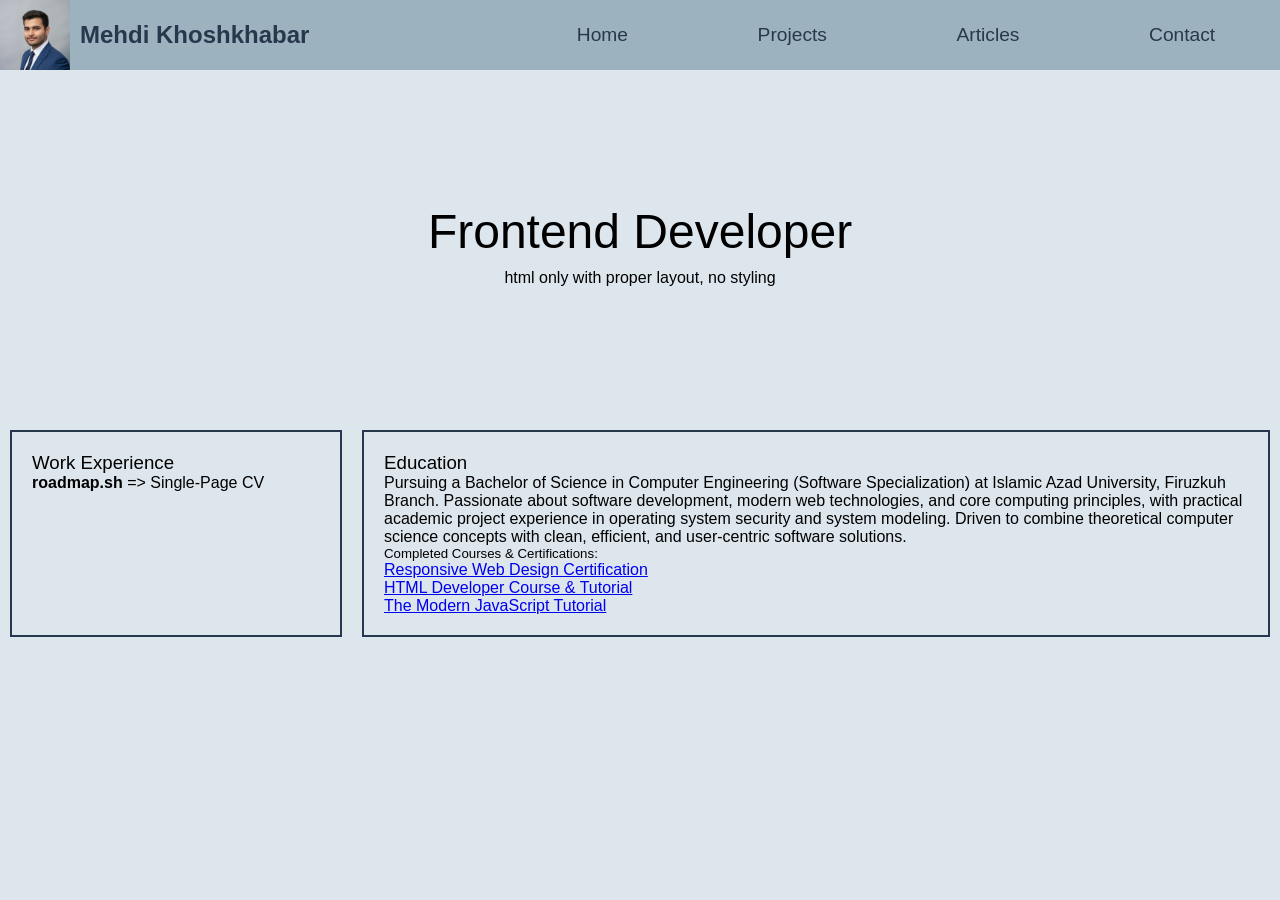
==== html/index.html @ 64f06d61 "Refactor layout structure by wrapping experience and education sections in a flex container for impr" ====
<!DOCTYPE html>
<html lang="en">

<head>
    <meta charset="UTF-8">
    <meta name="viewport" content="width=device-width, initial-scale=1.0">

    <!-- SEO -->
    <meta name="description"
        content="Official CV of Mehdi Khoshkhabar, Junior Front-End Developer. Explore my portfolio and get in touch.">
    <meta name="robots" content="index, follow, max-image-preview:large">
    <meta name="keywords"
        content="frontend developer, web developer, portfolio, mehdi khoshkhabar, front-end, javascript, html, css" />


    <!-- Open Graph / LinkedIn & Telegram Preview -->
    <meta property="og:type" content="profile">
    <meta property="og:title" content="Mehdi Khoshkhabar | Front-End Developer CV & Portfolio">
    <meta property="og:description"
        content="Front-End Developer specializing in JavaScript, HTML & CSS. Explore my interactive projects and technical skills.">
    <meta property="og:image" content="../assets/Mehdi Khoshkhabar.jpg" />

    <!-- Profile Metadata -->
    <meta property="profile:first_name" content="Mehdi">
    <meta property="profile:last_name" content="Khoshkhabar">

    <!-- favicon -->
    <link rel="icon" href="../assets/favicon.ico" sizes="any">
    <link rel="icon" href="../assets/favicon.svg" type="image/svg+xml">
    <link rel="apple-touch-icon" href="../assets/profile-icon.png">

    <meta name="author" content="Mehdi Khoshkhabar" />

    <link rel="stylesheet" href="../style/style.css">

    <title>Mehdi Khoshkhabar | Front-End Developer CV & Portfolio</title>
</head>

<body>
    <header>
        <img src="../assets/Mehdi Khoshkhabar.jpg" alt="Mehdi Khoshkhabar Profile" width="50">
        <b id="header-name">Mehdi Khoshkhabar</b>
        <nav>
            <ul>
                <li><a href="./index.html">Home</a></li>
                <li><a href="./projects.html">Projects</a></li>
                <li><a href="./articles.html">Articles</a></li>
                <li><a href="./contact.html">Contact</a></li>
            </ul>
        </nav>
    </header>

    <section id="hero">
        <h1>Frontend Developer</h1>
        <p>html only with proper layout, no styling</p>
    </section>

    <div class="home-body">
        <section id="experience" class="border">
            <h3>Work Experience</h3>
            <p>
                <b>roadmap.sh</b> => Single-Page CV
            </p>
        </section>

        <section id="education" class="border">
            <h3>Education</h3>
            <p>Pursuing a Bachelor of Science in Computer Engineering (Software Specialization) at Islamic Azad
                University,
                Firuzkuh Branch. Passionate about software development, modern web technologies, and core computing
                principles, with practical academic project experience in operating system security and system modeling.
                Driven to combine theoretical computer science concepts with clean, efficient, and user-centric software
                solutions.</p>

            <h5>Completed Courses & Certifications:</h5>
            <ul>
                <li><a href="https://www.freecodecamp.org/learn/2022/responsive-web-design/">Responsive Web Design
                        Certification</a></li>
                <li><a href="https://www.w3schools.com/html/default.asp">HTML Developer Course & Tutorial</a></li>
                <li><a href="https://javascript.info/">The Modern JavaScript Tutorial</a></li>
            </ul>
        </section>

    </div>

</body>

</html>
---- style/style.css ----
/* CSS Reset */

html {
  box-sizing: border-box;
  font-family: sans-serif;
}

body,
h1,
h2,
h3,
h4,
h5,
h6,
p,
ol,
ul {
  margin: 0;
  padding: 0;
  font-weight: normal;
}

ol,
ul {
  list-style: none;
}

header>img {
  min-width: 70px;
  min-height: 70px;
}

#header-name {
  margin-right: auto;
  margin-left: 10px;

  font-size: 1.5rem;
  color: #27374D;
}

html {
  background-color: #DDE6ED;
}

header {
  position: sticky;
  top: 0;

  width: 100%;
  height: 70px;

  background-color: #9DB2BF;

  display: flex;
  align-items: center;
}

nav {
  width: 60%;
}

nav>ul {
  height: inherit;

  min-width: 220px;

  display: flex;
  flex-direction: row;
  flex-wrap: nowrap;
  justify-content: space-around;
  align-items: center;

  font-size: 1.2rem;
}

#hero {
  margin: 50px auto;
}

nav>ul a:link,
nav>ul a:visited,
nav>ul a:active {
  text-decoration: none;
  color: #27374D;
}

nav>ul a:hover {
  color: #DDE6ED;
}

/* Hero Section */

#hero {
  height: 250px;

  display: flex;
  flex-direction: column;
  justify-content: center;
  align-items: center;
  gap: 10px;
}

#hero>h1 {
  font-size: 3rem;
}

.border {
  border: 2px solid #27374D
}

#education, #experience {
  padding: 20px;
  margin: 10px;
}

.home-body {
  display: flex;
}

#experience {
  flex: 1;
}

#education {
  flex: 3;
}
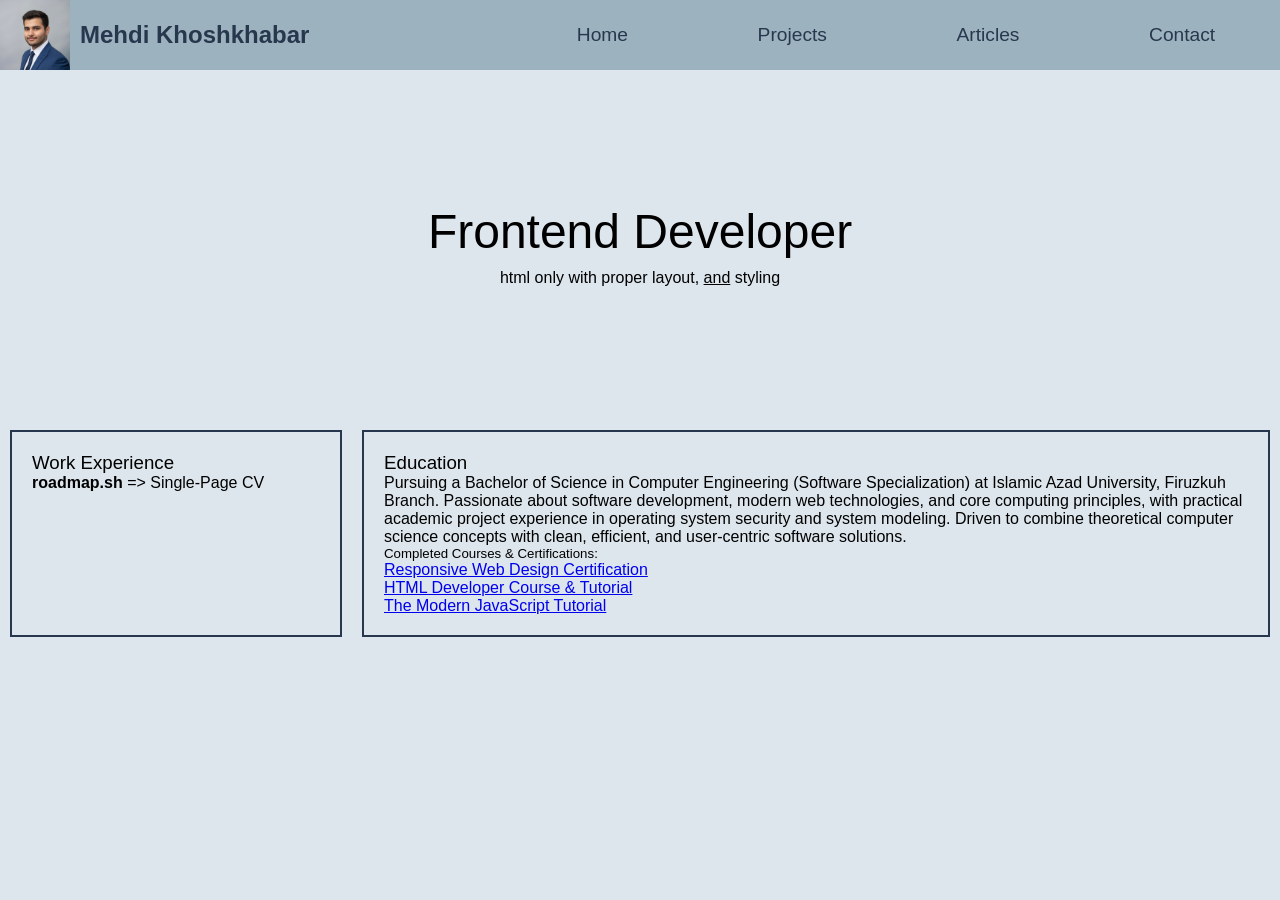
==== commit e6ecf474: "Update hero section text to include styling and add underline class for emphasis" ====
--- a/html/index.html
+++ b/html/index.html
@@ -52,7 +52,7 @@
 
     <section id="hero">
         <h1>Frontend Developer</h1>
-        <p>html only with proper layout, no styling</p>
+        <p>html only with proper layout, <span class="underline">and</span> styling</p>
     </section>
 
     <div class="home-body">
--- a/style/style.css
+++ b/style/style.css
@@ -123,4 +123,8 @@
 
 #education {
   flex: 3;
+}
+
+.underline {
+  text-decoration: underline;
 }
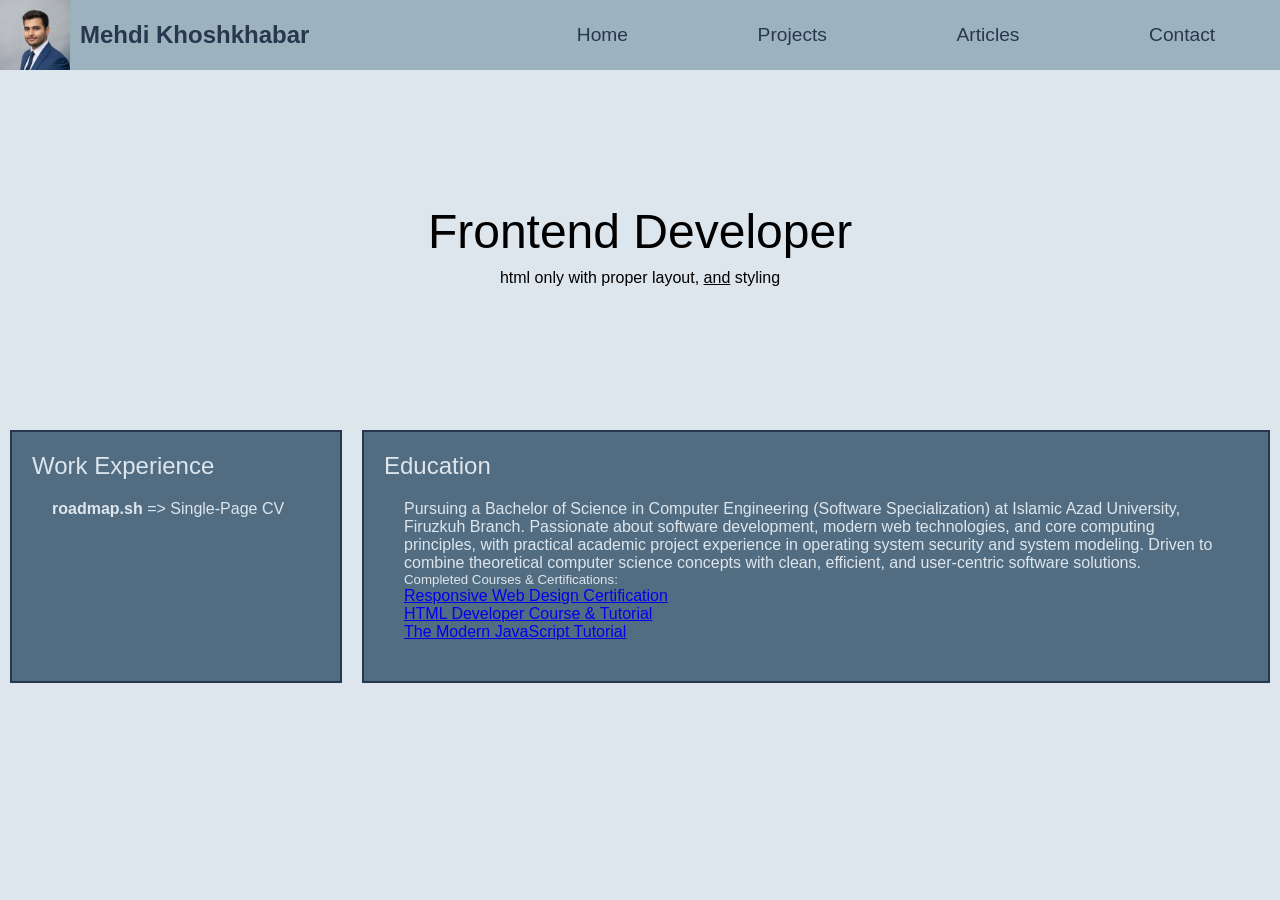
==== commit 8ec34ecf: "Enhance education and experience sections with improved styling and layout adjustments" ====
--- a/html/index.html
+++ b/html/index.html
@@ -65,20 +65,24 @@
 
         <section id="education" class="border">
             <h3>Education</h3>
-            <p>Pursuing a Bachelor of Science in Computer Engineering (Software Specialization) at Islamic Azad
-                University,
-                Firuzkuh Branch. Passionate about software development, modern web technologies, and core computing
-                principles, with practical academic project experience in operating system security and system modeling.
-                Driven to combine theoretical computer science concepts with clean, efficient, and user-centric software
-                solutions.</p>
+            <div>
+                <p>Pursuing a Bachelor of Science in Computer Engineering (Software Specialization) at Islamic Azad
+                    University,
+                    Firuzkuh Branch. Passionate about software development, modern web technologies, and core computing
+                    principles, with practical academic project experience in operating system security and system
+                    modeling.
+                    Driven to combine theoretical computer science concepts with clean, efficient, and user-centric
+                    software
+                    solutions.</p>
 
-            <h5>Completed Courses & Certifications:</h5>
-            <ul>
-                <li><a href="https://www.freecodecamp.org/learn/2022/responsive-web-design/">Responsive Web Design
-                        Certification</a></li>
-                <li><a href="https://www.w3schools.com/html/default.asp">HTML Developer Course & Tutorial</a></li>
-                <li><a href="https://javascript.info/">The Modern JavaScript Tutorial</a></li>
-            </ul>
+                <h5>Completed Courses & Certifications:</h5>
+                <ul>
+                    <li><a href="https://www.freecodecamp.org/learn/2022/responsive-web-design/">Responsive Web Design
+                            Certification</a></li>
+                    <li><a href="https://www.w3schools.com/html/default.asp">HTML Developer Course & Tutorial</a></li>
+                    <li><a href="https://javascript.info/">The Modern JavaScript Tutorial</a></li>
+                </ul>
+            </div>
         </section>
 
     </div>
--- a/style/style.css
+++ b/style/style.css
@@ -115,6 +115,7 @@
 
 .home-body {
   display: flex;
+  color: #DDE6ED;
 }
 
 #experience {
@@ -125,6 +126,22 @@
   flex: 3;
 }
 
+#education, #experience {
+  background-color:#526D82;
+}
+
 .underline {
   text-decoration: underline;
-}+}
+
+#experience h3, #education h3 {
+  font-size: 1.5rem;
+  font-weight: 500;
+
+  margin-bottom: 15px;
+}
+
+#experience p, #education div {
+  margin: 20px;
+}
+
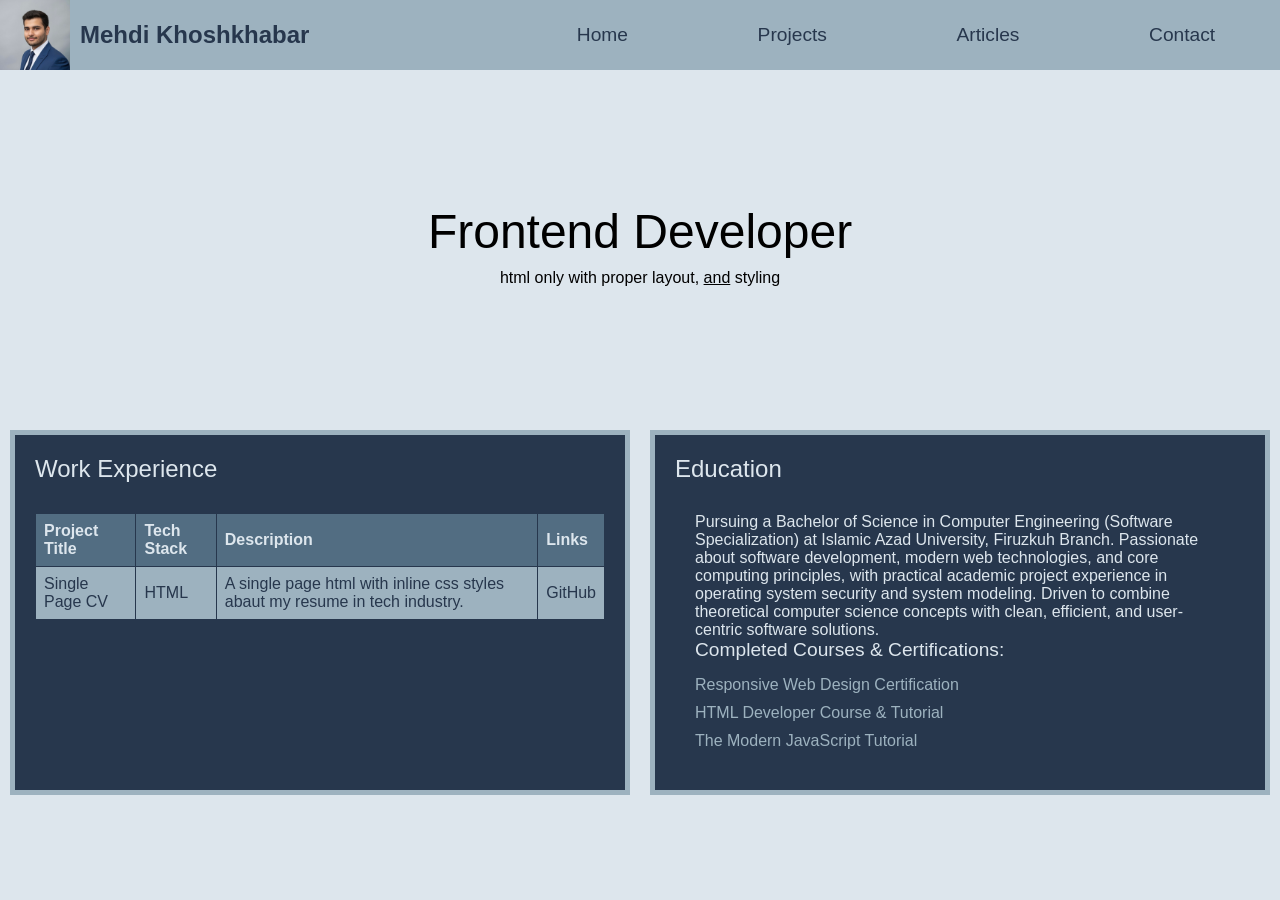
==== commit c42ef4cc: "Add experience section table with project details and update CSS for improved styling" ====
--- a/html/index.html
+++ b/html/index.html
@@ -58,9 +58,20 @@
     <div class="home-body">
         <section id="experience" class="border">
             <h3>Work Experience</h3>
-            <p>
-                <b>roadmap.sh</b> => Single-Page CV
-            </p>
+            <table>
+                <tr>
+                    <th>Project Title</th>
+                    <th>Tech Stack</th>
+                    <th>Description</th>
+                    <th>Links</th>
+                </tr>
+                <tr>
+                    <td>Single Page CV</td>
+                    <td>HTML</td>
+                    <td>A single page html with inline css styles abaut my resume in tech industry.</td>
+                    <td><a href="https://github.com/mahdi-khoshkhabar/Single-Page-CV">GitHub</a></td>
+                </tr>
+            </table>
         </section>
 
         <section id="education" class="border">
--- a/style/style.css
+++ b/style/style.css
@@ -77,9 +77,7 @@
   margin: 50px auto;
 }
 
-nav>ul a:link,
-nav>ul a:visited,
-nav>ul a:active {
+nav>ul a {
   text-decoration: none;
   color: #27374D;
 }
@@ -105,10 +103,11 @@
 }
 
 .border {
-  border: 2px solid #27374D
+  border: 5px solid #9DB2BF
 }
 
-#education, #experience {
+#education,
+#experience {
   padding: 20px;
   margin: 10px;
 }
@@ -123,25 +122,76 @@
 }
 
 #education {
-  flex: 3;
+  flex: 1;
 }
 
-#education, #experience {
-  background-color:#526D82;
+#education,
+#experience {
+  background-color: #27374D;
 }
 
 .underline {
   text-decoration: underline;
 }
 
-#experience h3, #education h3 {
+#experience h3,
+#education h3 {
   font-size: 1.5rem;
+  font-weight: 500;
+
+  margin-bottom: 30px;
+}
+
+#experience p,
+#education div {
+  margin: 20px;
+}
+
+#education h5 {
+  font-size: 1.2rem;
   font-weight: 500;
 
   margin-bottom: 15px;
 }
 
-#experience p, #education div {
-  margin: 20px;
+#education li {
+  margin-bottom: 10px;
 }
 
+#education a {
+  text-decoration: none;
+  color: #9DB2BF;
+}
+
+#education a:hover {
+  text-decoration: underline;
+}
+
+table {
+  font-family: arial, sans-serif;
+  border-collapse: collapse;
+  width: 100%;
+  background-color: #526D82;
+}
+
+td, th {
+  border: 1px solid #27374D;
+  text-align: left;
+  padding: 8px;
+}
+
+tr:nth-child(even) {
+  background-color: #9DB2BF;
+  color: #27374D;
+}
+
+#experience table a {
+  text-decoration: none;
+  color: #27374D;
+
+  /* font-weight: bold; */
+}
+
+#experience table a:hover {
+  text-decoration: underline;
+}
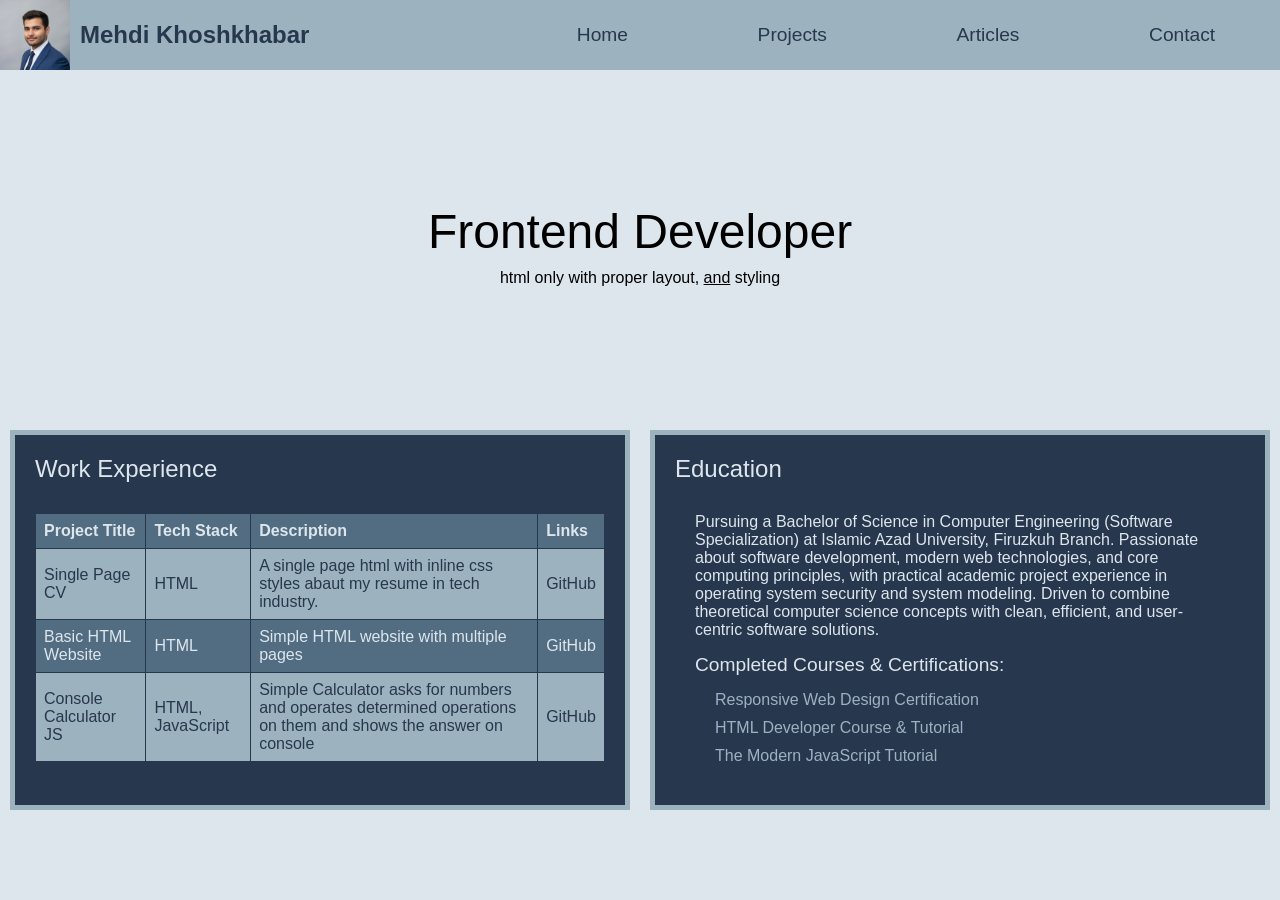
==== commit 1045d4c7: "Add new project entries to experience section and update CSS for improved layout" ====
--- a/html/index.html
+++ b/html/index.html
@@ -71,6 +71,19 @@
                     <td>A single page html with inline css styles abaut my resume in tech industry.</td>
                     <td><a href="https://github.com/mahdi-khoshkhabar/Single-Page-CV">GitHub</a></td>
                 </tr>
+                <tr>
+                    <td>Basic HTML Website</td>
+                    <td>HTML</td>
+                    <td>Simple HTML website with multiple pages</td>
+                    <td><a href="https://github.com/mahdi-khoshkhabar/Basic-HTML-Website">GitHub</a></td>
+                </tr>
+                <tr>
+                    <td>Console Calculator JS</td>
+                    <td>HTML, JavaScript</td>
+                    <td>Simple Calculator asks for numbers and operates determined operations on them and shows the
+                        answer on console</td>
+                    <td><a href="https://github.com/mahdi-khoshkhabar/console-calculator-js">GitHub</a></td>
+                </tr>
             </table>
         </section>
 
--- a/style/style.css
+++ b/style/style.css
@@ -151,11 +151,13 @@
   font-size: 1.2rem;
   font-weight: 500;
 
+  margin-top: 15px;
   margin-bottom: 15px;
 }
 
 #education li {
-  margin-bottom: 10px;
+  margin: 10px 0px 0px 20px;
+  ;
 }
 
 #education a {
@@ -174,7 +176,8 @@
   background-color: #526D82;
 }
 
-td, th {
+td,
+th {
   border: 1px solid #27374D;
   text-align: left;
   padding: 8px;
@@ -194,4 +197,13 @@
 
 #experience table a:hover {
   text-decoration: underline;
+}
+
+#experience table a:hover:nth-child(even) {
+  text-decoration: underline;
+  color: #DDE6ED;
+}
+
+#experience table tr:nth-child(odd) a {
+  color: #DDE6ED;
 }
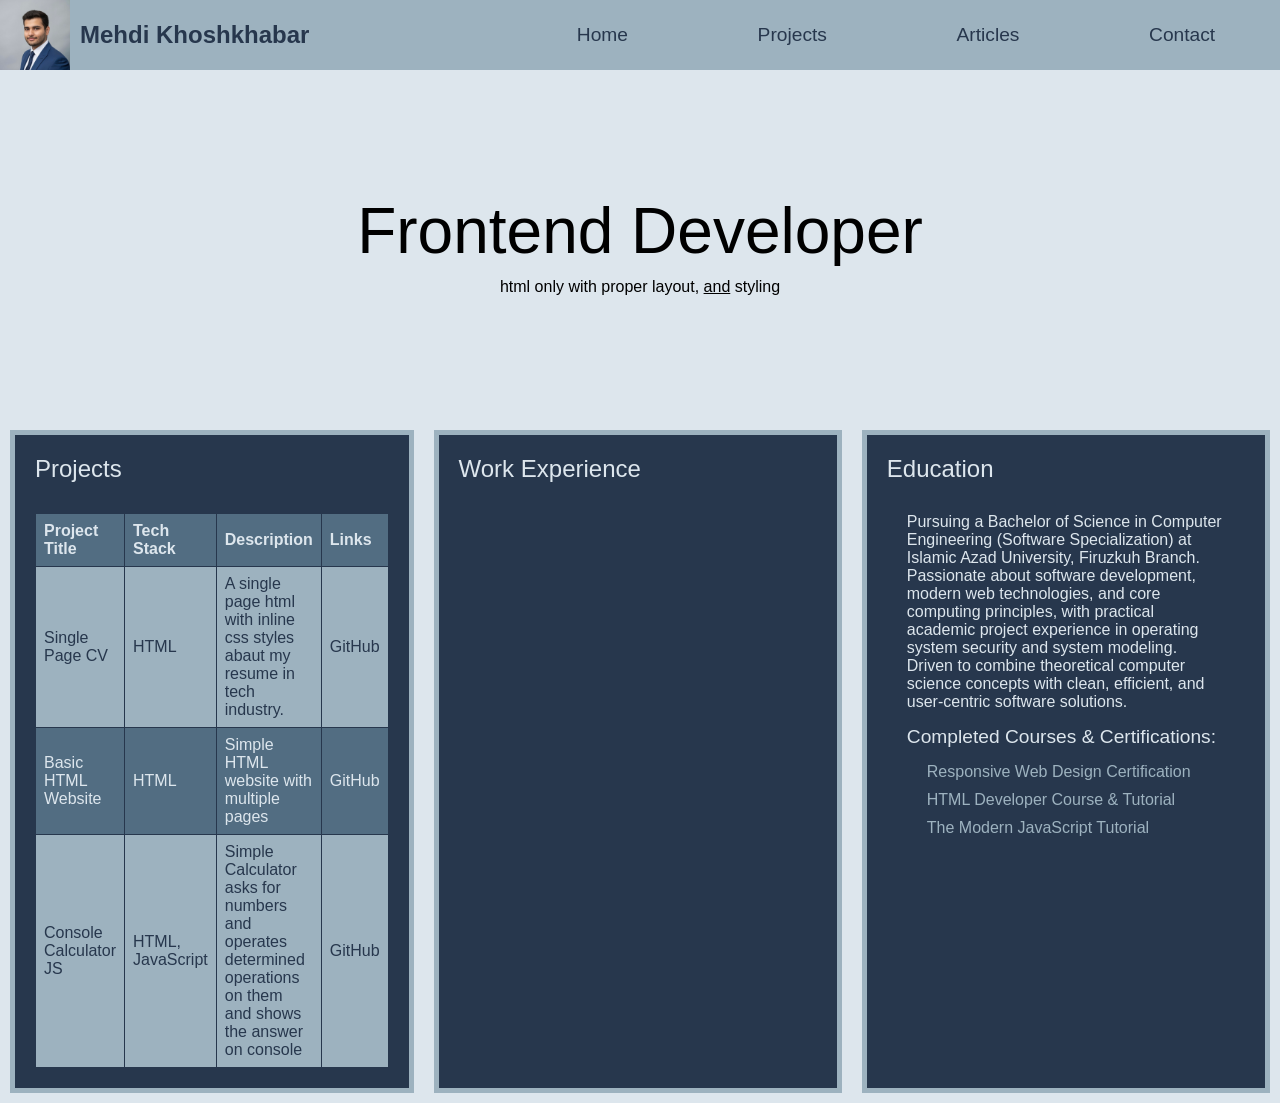
==== commit b1c3a649: "Rename experience section to projects and adjust CSS for improved layout and styling" ====
--- a/html/index.html
+++ b/html/index.html
@@ -56,8 +56,8 @@
     </section>
 
     <div class="home-body">
-        <section id="experience" class="border">
-            <h3>Work Experience</h3>
+        <section id="project" class="border">
+            <h3>Projects</h3>
             <table>
                 <tr>
                     <th>Project Title</th>
@@ -85,6 +85,9 @@
                     <td><a href="https://github.com/mahdi-khoshkhabar/console-calculator-js">GitHub</a></td>
                 </tr>
             </table>
+        </section>
+        <section id="experience" class="border">
+            <h3>Work Experience</h3>
         </section>
 
         <section id="education" class="border">
--- a/style/style.css
+++ b/style/style.css
@@ -73,10 +73,6 @@
   font-size: 1.2rem;
 }
 
-#hero {
-  margin: 50px auto;
-}
-
 nav>ul a {
   text-decoration: none;
   color: #27374D;
@@ -90,6 +86,8 @@
 
 #hero {
   height: 250px;
+
+  margin: 50px auto;
 
   display: flex;
   flex-direction: column;
@@ -99,41 +97,35 @@
 }
 
 #hero>h1 {
-  font-size: 3rem;
-}
-
-.border {
-  border: 5px solid #9DB2BF
-}
-
+  font-size: 4rem;
+}
+
+#project,
 #education,
 #experience {
   padding: 20px;
   margin: 10px;
 }
 
-.home-body {
-  display: flex;
-  color: #DDE6ED;
+#project {
+  flex: 2;
 }
 
 #experience {
-  flex: 1;
+  flex: 3;
 }
 
 #education {
-  flex: 1;
-}
-
+  flex: 3;
+}
+
+#project,
 #education,
 #experience {
   background-color: #27374D;
 }
 
-.underline {
-  text-decoration: underline;
-}
-
+#project h3,
 #experience h3,
 #education h3 {
   font-size: 1.5rem;
@@ -142,7 +134,6 @@
   margin-bottom: 30px;
 }
 
-#experience p,
 #education div {
   margin: 20px;
 }
@@ -188,22 +179,35 @@
   color: #27374D;
 }
 
-#experience table a {
+table a {
   text-decoration: none;
   color: #27374D;
 
   /* font-weight: bold; */
 }
 
-#experience table a:hover {
-  text-decoration: underline;
-}
-
-#experience table a:hover:nth-child(even) {
-  text-decoration: underline;
-  color: #DDE6ED;
-}
-
-#experience table tr:nth-child(odd) a {
-  color: #DDE6ED;
+table a:hover {
+  text-decoration: underline;
+}
+
+table a:hover:nth-child(even) {
+  text-decoration: underline;
+  color: #DDE6ED;
+}
+
+table tr:nth-child(odd) a {
+  color: #DDE6ED;
+}
+
+.border {
+  border: 5px solid #9DB2BF
+}
+
+.home-body {
+  display: flex;
+  color: #DDE6ED;
+}
+
+.underline {
+  text-decoration: underline;
 }
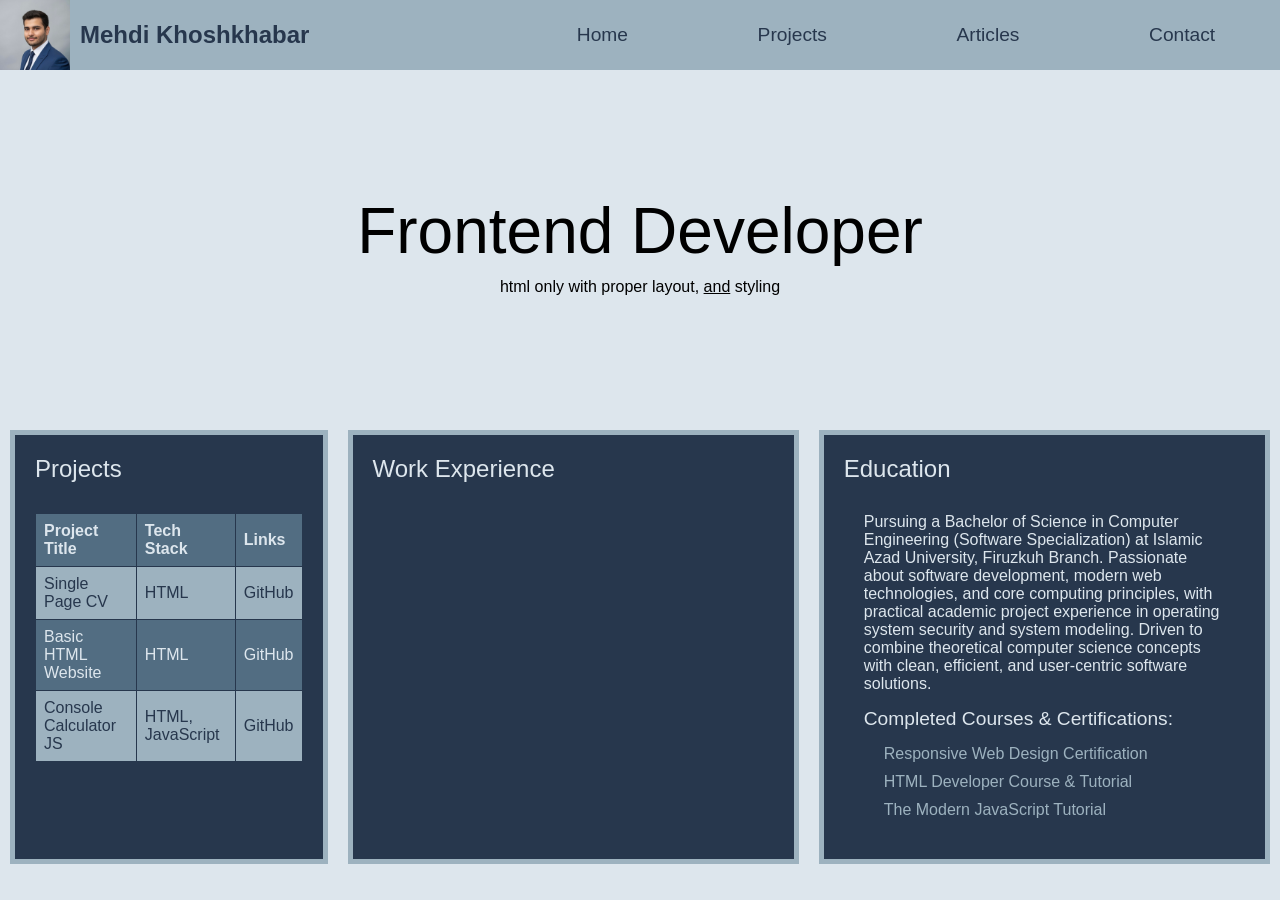
==== commit e714152a: "Remove project description columns from project table for cleaner layout" ====
--- a/html/index.html
+++ b/html/index.html
@@ -62,26 +62,21 @@
                 <tr>
                     <th>Project Title</th>
                     <th>Tech Stack</th>
-                    <th>Description</th>
                     <th>Links</th>
                 </tr>
                 <tr>
                     <td>Single Page CV</td>
                     <td>HTML</td>
-                    <td>A single page html with inline css styles abaut my resume in tech industry.</td>
                     <td><a href="https://github.com/mahdi-khoshkhabar/Single-Page-CV">GitHub</a></td>
                 </tr>
                 <tr>
                     <td>Basic HTML Website</td>
                     <td>HTML</td>
-                    <td>Simple HTML website with multiple pages</td>
                     <td><a href="https://github.com/mahdi-khoshkhabar/Basic-HTML-Website">GitHub</a></td>
                 </tr>
                 <tr>
                     <td>Console Calculator JS</td>
                     <td>HTML, JavaScript</td>
-                    <td>Simple Calculator asks for numbers and operates determined operations on them and shows the
-                        answer on console</td>
                     <td><a href="https://github.com/mahdi-khoshkhabar/console-calculator-js">GitHub</a></td>
                 </tr>
             </table>
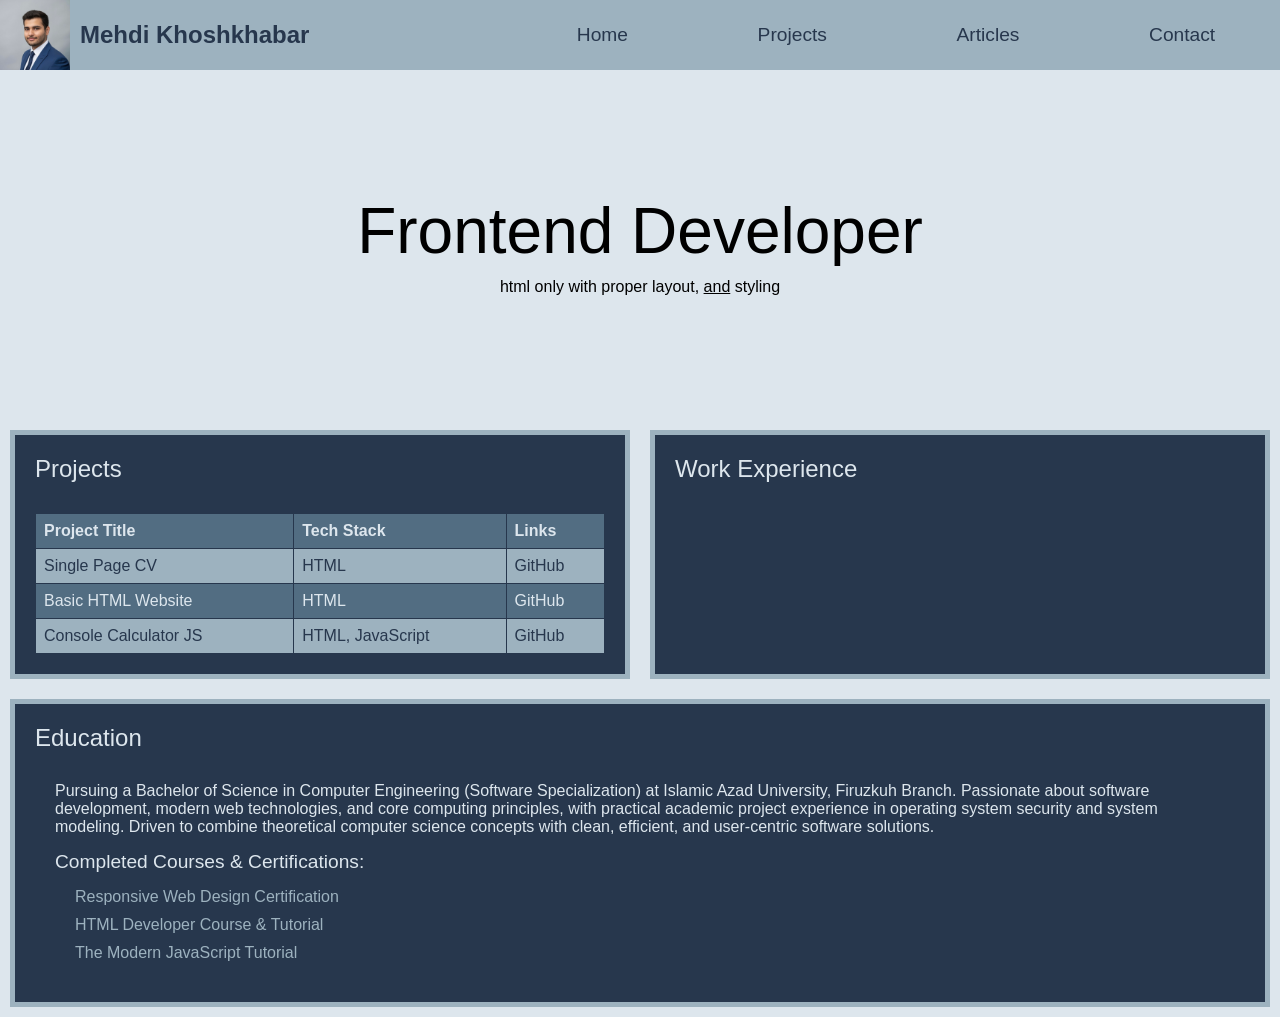
==== commit 6a76f705: "Add  hero section ID and adjust CSS for improved styling :)" ====
--- a/html/index.html
+++ b/html/index.html
@@ -51,7 +51,7 @@
     </header>
 
     <section id="hero">
-        <h1>Frontend Developer</h1>
+        <h1 id="title">Frontend Developer</h1>
         <p>html only with proper layout, <span class="underline">and</span> styling</p>
     </section>
 
--- a/style/style.css
+++ b/style/style.css
@@ -96,8 +96,9 @@
   gap: 10px;
 }
 
-#hero>h1 {
+#title {
   font-size: 4rem;
+  text-size-adjust: auto;
 }
 
 #project,
@@ -204,10 +205,24 @@
 }
 
 .home-body {
-  display: flex;
-  color: #DDE6ED;
+  color: #DDE6ED;
+
+  display: grid;
+
+  grid-template-columns: 1fr 1fr;
+  justify-content: center;
+}
+
+#education {
+  grid-column: 1 / -1;
 }
 
 .underline {
   text-decoration: underline;
+}
+
+@media (max-width: 850px) {
+  .home-body {
+    grid-template-columns: 1fr;
+  }
 }
